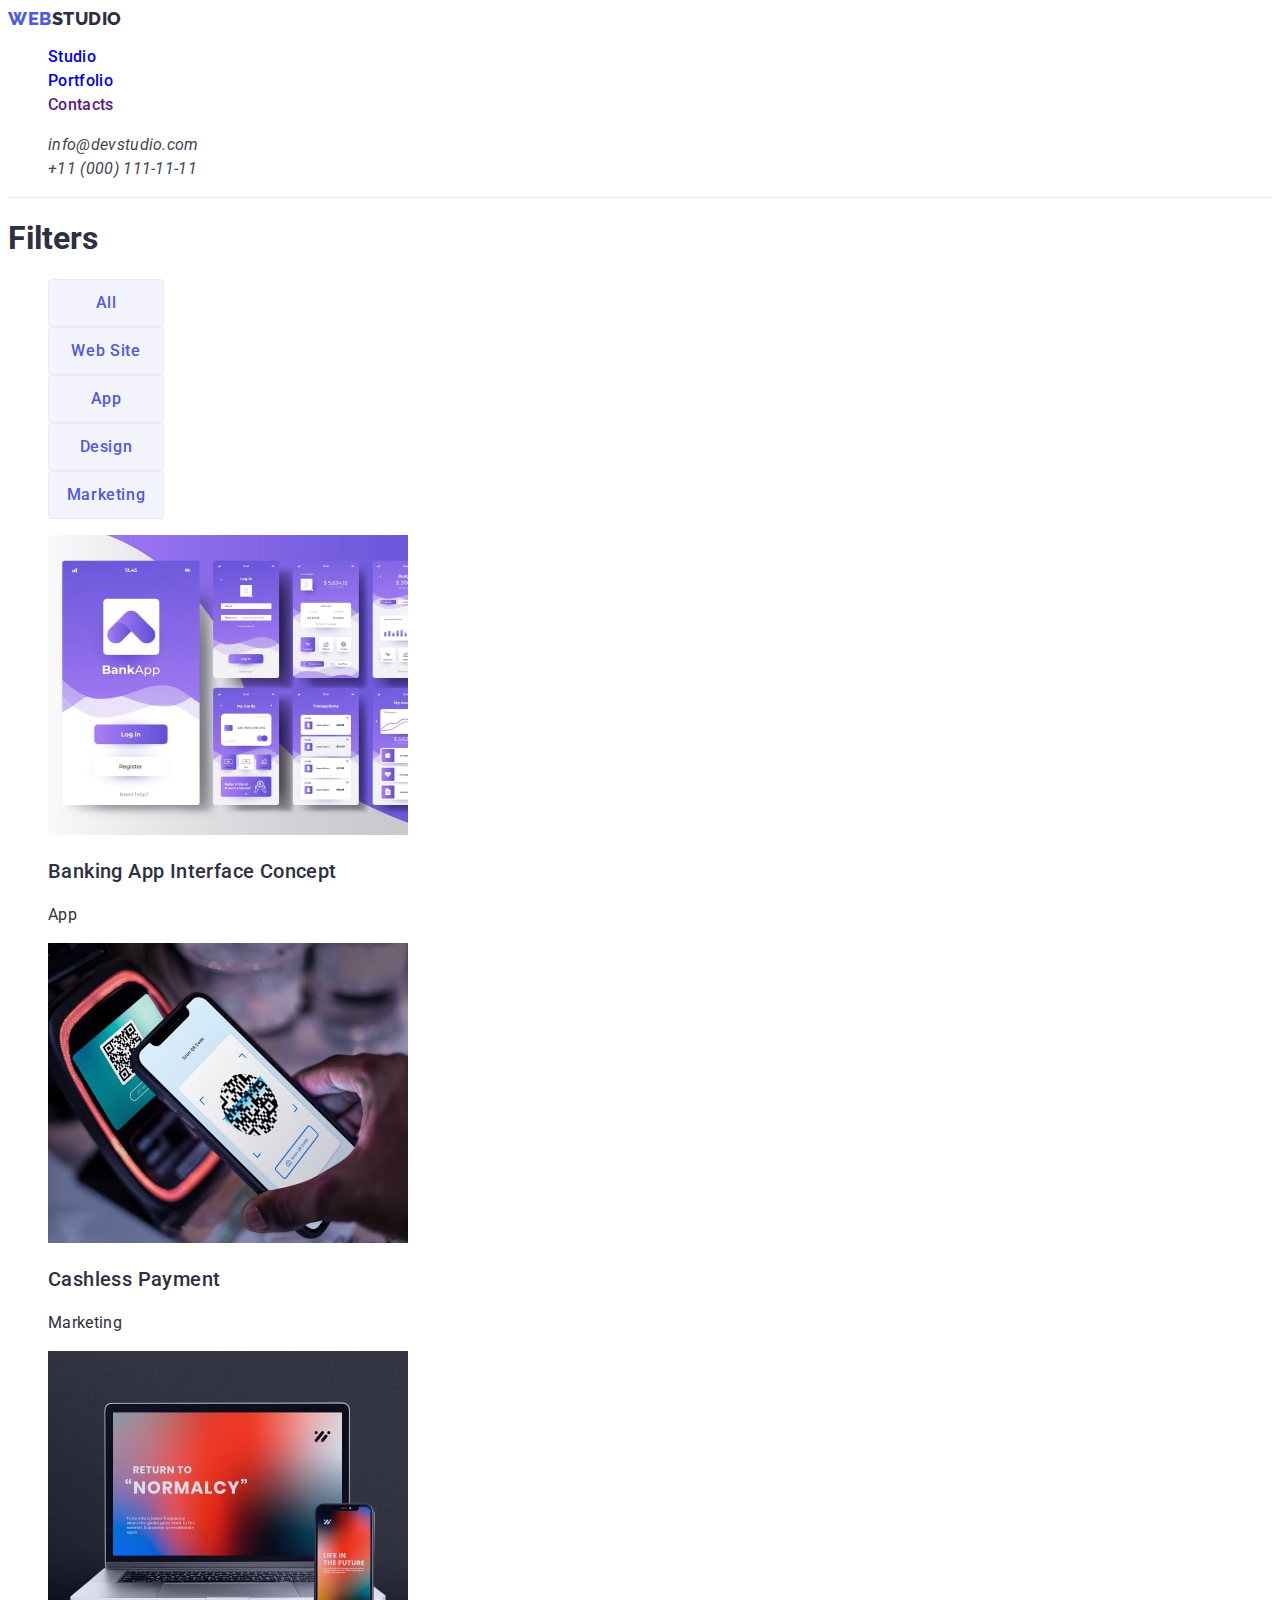
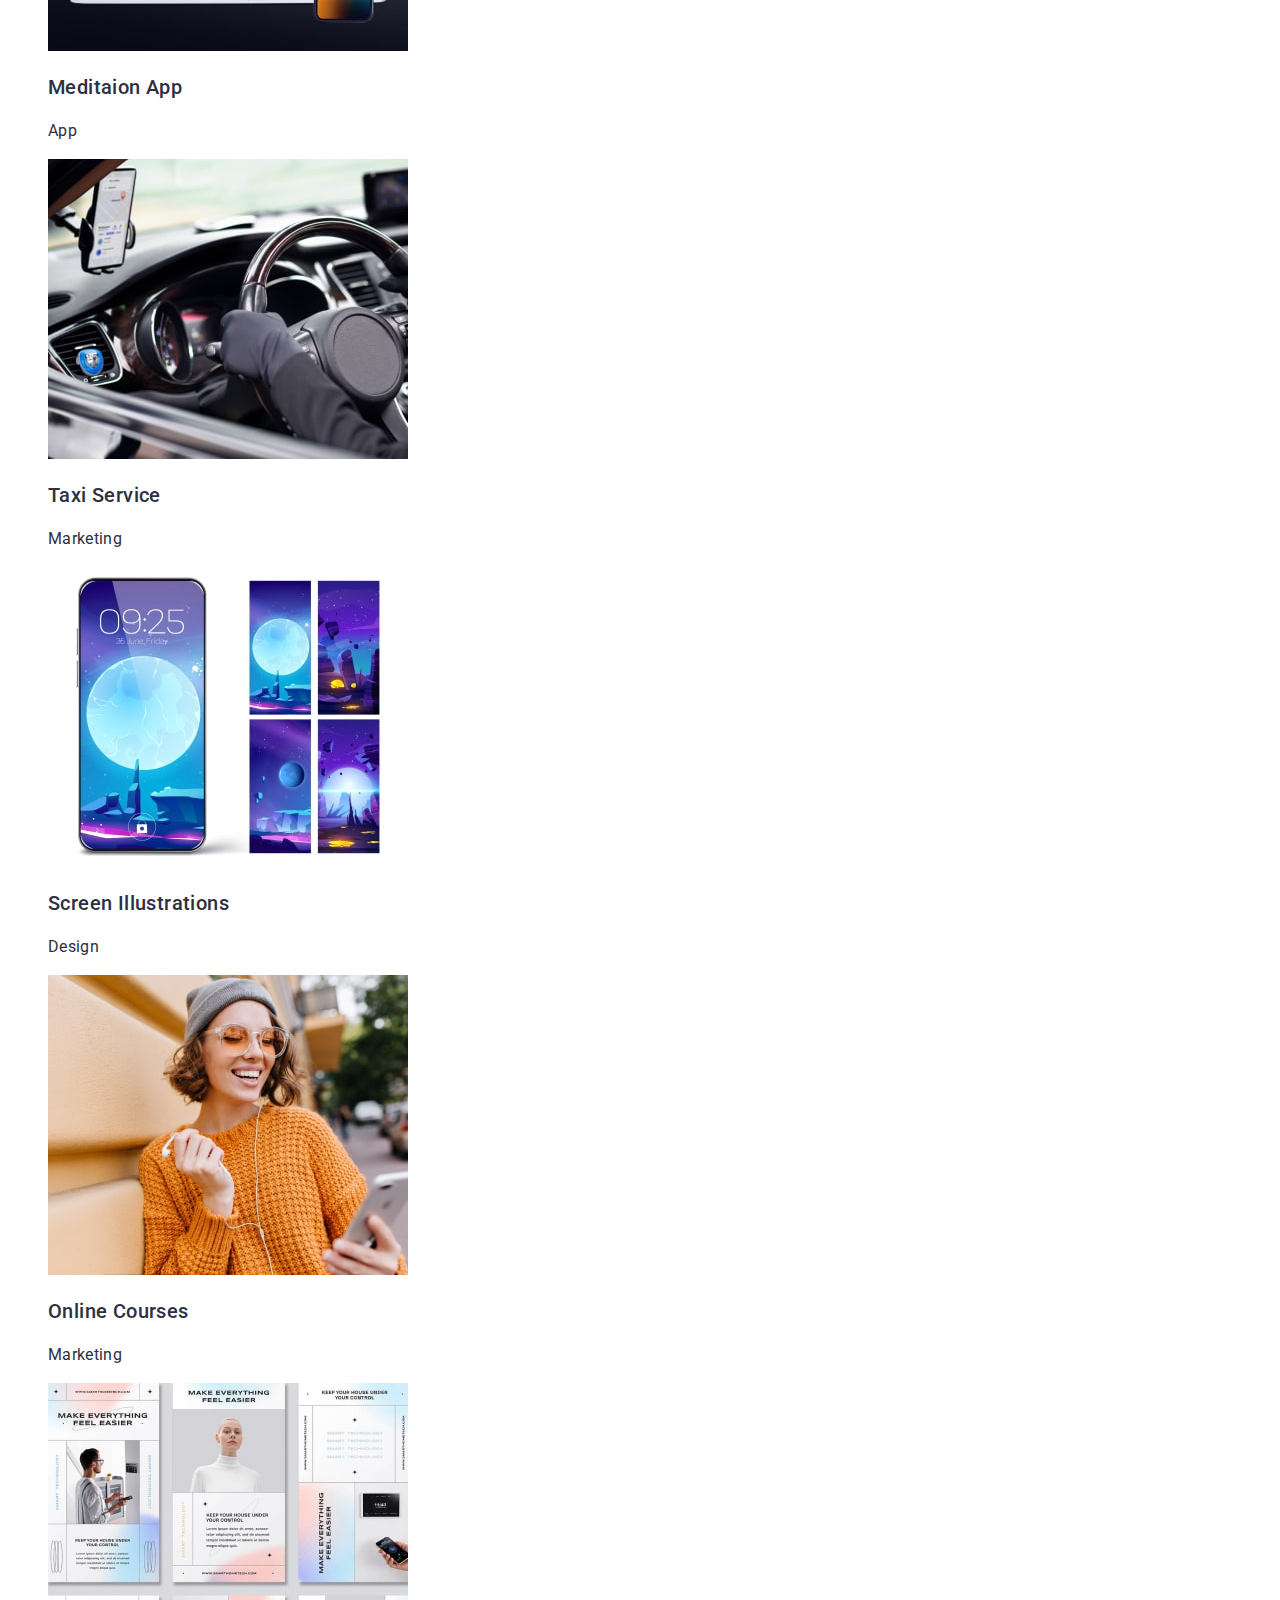
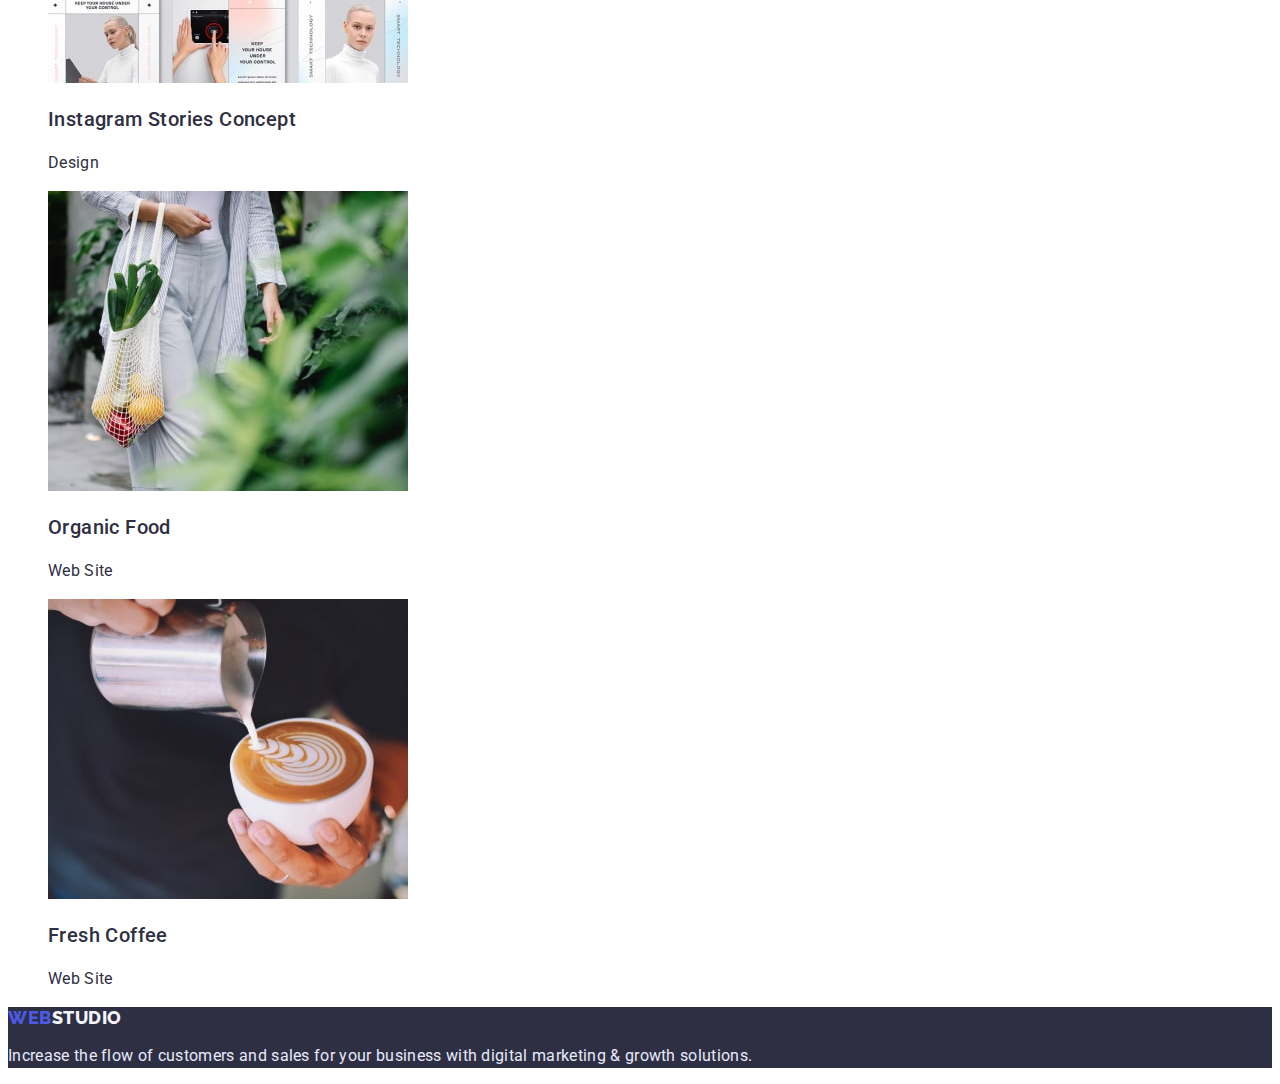
==== portfolio.html @ 968f9306 "made31.01.2023" ====
<!DOCTYPE html>
<html lang="en">
  <head>
    <meta charset="UTF-8" />
    <meta http-equiv="X-UA-Compatible" content="IE=edge" />
    <meta name="viewport" content="width=, initial-scale=1.0" />
    <title>WebStudio</title>
    <link rel="preconnect" href="https://fonts.googleapis.com" />
    <link rel="preconnect" href="https://fonts.gstatic.com" crossorigin />
    <link
      href="https://fonts.googleapis.com/css2?family=Raleway:wght@800&family=Roboto:wght@400;500;700;900&display=swap"
      rel="stylesheet"
    />
    <link rel="stylesheet" href="./styles/style.css" />
  </head>
  <body>
    <header class="header">
      <nav class="header-navigation">
        <a href="./index.html" class="header-logo link"
          >Web <span class="header-logo-studio link">Studio</span></a
        >
        <ul class="header-list list">
          <li class="header-item">
            <a href="./index.html" class="header-link link">Studio</a>
          </li>
          <li class="header-item">
            <a href="./portfolio.html" class="header-link link">Portfolio</a>
          </li>
          <li class="header-item">
            <a href="" class="header-link link">Contacts</a>
          </li>
        </ul>
      </nav>
      <address class="header-address">
        <ul class="header-address-list list">
          <li class="header-address-item">
            <a class="header-mail link" href="mailto:info@devstudio.com"
              >info@devstudio.com</a
            >
          </li>
          <li class="header-address-item">
            <a class="header-tell link" href="tel:+110001111111"
              >+11 (000) 111-11-11</a
            >
          </li>
        </ul>
      </address>
    </header>
    <main class="main">
      <section class="filtres">
        <h1 class=".visually-hidden">Filters</h1>
        <ul class="filtres-list list">
          <li class="filtres-item">
            <button class="filtres-btn-portfolio" type="button">All</button>
          </li>
          <li class="filtres-item">
            <button class="filtres-btn-portfolio" type="button">
              Web Site
            </button>
          </li>
          <li class="filtres-item">
            <button class="filtres-btn-portfolio" type="button">App</button>
          </li>

          <li class="filtres-item">
            <button class="filtres-btn-portfolio" type="button">Design</button>
          </li>
          <li class="filtres-item">
            <button class="filtres-btn-portfolio" type="button">
              Marketing
            </button>
          </li>
        </ul>
      </section>
      <section class="row1">
        <h2 class="visually-hidden">Row 1</h2>
        <ul class="row-list list">
          <li class="row-item">
            <img
              src="./images/img(4)-min.jpg"
              alt="Banking App Interface Concept"
              width="360"
              height="300"
            />
            <h3 class="row-sabtitle">Banking App Interface Concept</h3>
            <p class="row-text">App</p>
          </li>

          <li class="row-item">
            <img
              src="./images/img(5)-min.jpg"
              alt="Cashless Payment"
              width="360"
              height="300"
            />
            <h3 class="row-sabtitle">Cashless Payment</h3>
            <p class="row-text">Marketing</p>
          </li>

          <li class="row-item">
            <img
              src="./images/img(6)-min.jpg"
              alt="Meditaion App"
              width="360"
              height="300"
            />
            <h3 class="row-sabtitle">Meditaion App</h3>
            <p class="row-text">App</p>
          </li>
        </ul>
      </section>
      <section class="row2">
        <h2 class="visually-hidden">Row 2</h2>
        <ul class="row-list list">
          <li class="row-item">
            <img
              src="./images/img(7)-min.jpg"
              alt="Taxi Service"
              width="360"
              height="300"
            />
            <h3 class="row-sabtitle">Taxi Service</h3>
            <p class="row-text">Marketing</p>
          </li>

          <li class="row-item">
            <img
              src="./images/img(8)-min.jpg"
              alt="Screen Illustrations"
              width="360"
              height="300"
            />
            <h3 class="row-sabtitle">Screen Illustrations</h3>
            <p class="row-text">Design</p>
          </li>

          <li class="row-item">
            <img
              src="./images/img(9)-min.jpg"
              alt="Online Courses"
              width="360"
              height="300"
            />
            <h3 class="row-sabtitle">Online Courses</h3>
            <p class="row-text">Marketing</p>
          </li>
        </ul>
      </section>
      <section class="row3">
        <h2 class="visually-hidden">Row 3</h2>
        <ul class="row-list list">
          <li class="row-item">
            <img
              src="./images/img(10)-min.jpg"
              alt="Instagram Stories Concept"
              width="360"
              height="300"
            />
            <h3 class="row-sabtitle">Instagram Stories Concept</h3>
            <p class="row-text">Design</p>
          </li>

          <li class="row-item">
            <img
              src="./images/img(11)-min.jpg"
              alt="Organic Food"
              width="360"
              height="300"
            />
            <h3 class="row-sabtitle">Organic Food</h3>
            <p class="row-text">Web Site</p>
          </li>

          <li class="row-item">
            <img
              src="./images/img(12)-min.jpg"
              alt="Fresh Coffee"
              width="360"
              height="300"
            />
            <h3 class="row-sabtitle">Fresh Coffee</h3>
            <p class="row-text">Web Site</p>
          </li>
        </ul>
      </section>
    </main>

    <footer class="footer">
      <a href="./index.html" class="footetr-logo link"
        >Web<span class="header-logo-studio-2 link">Studio</span></a
      >
      <p class="footer-text">
        Increase the flow of customers and sales for your business with digital
        marketing & growth solutions.
      </p>
    </footer>
  </body>
</html>
---- styles/style.css ----
/*Основний колір  color: #2E2F42; */
/* Колір тексту p color: #434455; */
/* Акцент, заголовок  color: #FFFFFF; */

:root {
  --main-text-color: #434455;
  --main-title-color: #ffffff;
  --main-sabtitle-color: #2e2f42;
}

body {
  background-color: #ffffff;
  font-family: "Roboto", sans-serif;
  color: #2e2f42;
}
.link {
  text-decoration: none;
}
.list {
  list-style: none;
}

/* -------------------------Header----------------------------------------- */

.header {
  background: #ffffff;
  border-bottom: 1px solid #e7e9fc;
}
.header-navigation {
}
.header-logo {
  font-family: "Raleway";

  font-weight: 800;
  font-size: 18px;
  line-height: calc(21 / 18);
  display: flex;
  align-items: center;
  letter-spacing: 0.03em;
  text-transform: uppercase;
  color: #4d5ae5;
}
.header-logo-studio {
  color: #2e2f42;
}
.header-list {
}
.header-item {
  font-weight: 500;
  font-size: 16px;
  line-height: calc(24 / 16);
  letter-spacing: 0.02em;
  color: #2e2f42;
}
.header-link {
}
.header-link:is(:hover, :focus) {
  color: #4d5ae5;
}
.header-address {
}
.header-address-list {
}
.header-address-item {
}
.header-mail {
  font-size: 16px;
  line-height: calc(24 / 16);
  letter-spacing: 0.02em;
  color: #434455;
}
.header-mail:is(:hover, :focus) {
  color: #4d5ae5;
}
.header-tell {
  font-size: 16px;
  line-height: calc(24 / 16);
  letter-spacing: 0.02em;
  color: #434455;
}
.header-tell:is(:hover, :focus) {
  color: #4d5ae5;
}
/* -------------------------Header----------------------------------------- */
/* -------------------------Section 1 ----------------------------------------- */
.main {
}
.hero {
  background: #2e2f42;
}
.hero-title {
  font-weight: 700;
  font-size: 56px;
  line-height: calc(60 / 56);
  text-align: center;
  letter-spacing: 0.02em;

  color: var(--main-title-color) #ffffff;
}
.hero-btn {
  font-family: inherit;
  font-weight: 500;
  font-size: 16px;
  line-height: calc(24 / 16);
  display: flex;
  align-items: center;
  letter-spacing: 0.04em;
  cursor: pointer;
  color: #ffffff;
  background: #4d5ae5;
  box-shadow: 0px 4px 4px rgba(0, 0, 0, 0.15);
}
.hero-btn:is(:hover, :focus) {
  background: #404bbf;
}
/* -------------------------Section 1 ----------------------------------------- */
/* -------------------------Section 2 ----------------------------------------- */
.fichers {
}

.visually-hidden {
  position: absolute;
  width: 1px;
  height: 1px;
  margin: -1px;
  border: 0;
  padding: 0;
  white-space: nowrap;
  clip-path: inset(100%);
  clip: rect(0 0 0 0);
  overflow: hidden;
}

.fichers-list {
}
.fichers-item {
}
.fichers-sabtitle {
  font-weight: 500;
  font-size: 20px;
  line-height: calc(24 / 20);
  letter-spacing: 0.02em;
  color: var(--main-sabtitle-color) #2e2f42;
}
.fichers-text {
  font-size: 16px;
  line-height: calc(24 / 16);
  letter-spacing: 0.02em;
  color: var(--main-text-color) #434455;
}
/* -------------------------Section 2 ----------------------------------------- */
/* -------------------------Section 3 ----------------------------------------- */
.doing {
}
.doing-title {
  font-weight: 700;
  font-size: 36px;
  line-height: calc(40 / 36);
  letter-spacing: 0.02em;
  text-transform: capitalize;
  color: var(--main-sabtitle-color) #2e2f42;
}
.doing-title-list {
}
.doing-title-item {
}
/* -------------------------Section 3 ----------------------------------------- */
/* -------------------------Section 4 ----------------------------------------- */
.team {
  background: #f4f4fd;
}
.team-title {
  font-weight: 700;
  font-size: 36px;
  line-height: calc(40 / 36);
  letter-spacing: 0.02em;
  text-transform: capitalize;
  color: var(--main-sabtitle-color) #2e2f42;
}
.team-title-list {
}

.team-title-item {
  background: #ffffff;
  box-shadow: 0px 1px 6px rgba(46, 47, 66, 0.08),
    0px 1px 1px rgba(46, 47, 66, 0.16), 0px 2px 1px rgba(46, 47, 66, 0.08);
}

.team-sabtitle {
  font-weight: 500;
  font-size: 20px;
  line-height: calc(24 / 20);
  letter-spacing: 0.02em;

  color: var(--main-sabtitle-color) #2e2f42;
}
.team-text {
  font-size: 16px;
  line-height: calc(24 / 16);
  letter-spacing: 0.02em;

  color: var(--main-text-color) #434455;
}
/* -------------------------Section 4 ----------------------------------------- */
/* -------------------------Footer----------------------------------------- */
.footer {
  background: #2e2f42;
}
.footetr-logo {
  font-family: "Raleway";
  font-style: normal;
  font-weight: 800;
  font-size: 18px;
  line-height: calc(21 / 18);
  display: flex;
  align-items: center;
  letter-spacing: 0.03em;
  text-transform: uppercase;
  color: #4d5ae5;
}
.header-logo-studio-2 {
  color: #f4f4fd;
}
.footer-text {
  font-size: 16px;
  line-height: calc(24 / 16);
  letter-spacing: 0.02em;
  color: #e7e9fc;
}
/* -------------------------Footer----------------------------------------- */
/* -------------------------Portfolio Section 1----------------------------------------- */
.filtres-btn-portfolio {
  font-family: inherit;

  font-weight: 500;
  font-size: 16px;
  line-height: (24/16);
  align-items: center;
  text-align: center;
  letter-spacing: 0.04em;
  color: #4d5ae5;
  width: 116px;
  height: 48px;
  background: #f4f4fd;
  border: 1px solid #e7e9fc;
  border-radius: 4px;
  cursor: pointer;
}
.filtres-btn-portfolio:is(:hover, :focus) {
  font-family: inherit;
  font-weight: 500;
  font-size: 16px;
  line-height: calc(24 / 16);
  letter-spacing: 0.04em;

  color: #ffffff;
  background: #404bbf;
}

.filtres {
}
.filtres-list {
}
.filtres-item {
}

/* -------------------------Portfolio Section 1----------------------------------------- */

/* -------------------------Portfolio Section ROW----------------------------------------- */

.row1 {
}

.row-list {
}

.row-item {
}
.row-sabtitle {
  font-weight: 500;
  font-size: 20px;
  line-height: calc(24 / 20);

  letter-spacing: 0.02em;

  color: var(--main-sabtitle-color) #2e2f42;
}
.row-text {
  font-size: 16px;
  line-height: calc(24 / 16);

  letter-spacing: 0.02em;

  color: var(--main-text-color) #434455;
}
.row2 {
}

.row3 {
}

/* -------------------------Portfolio Section ROW----------------------------------------- */
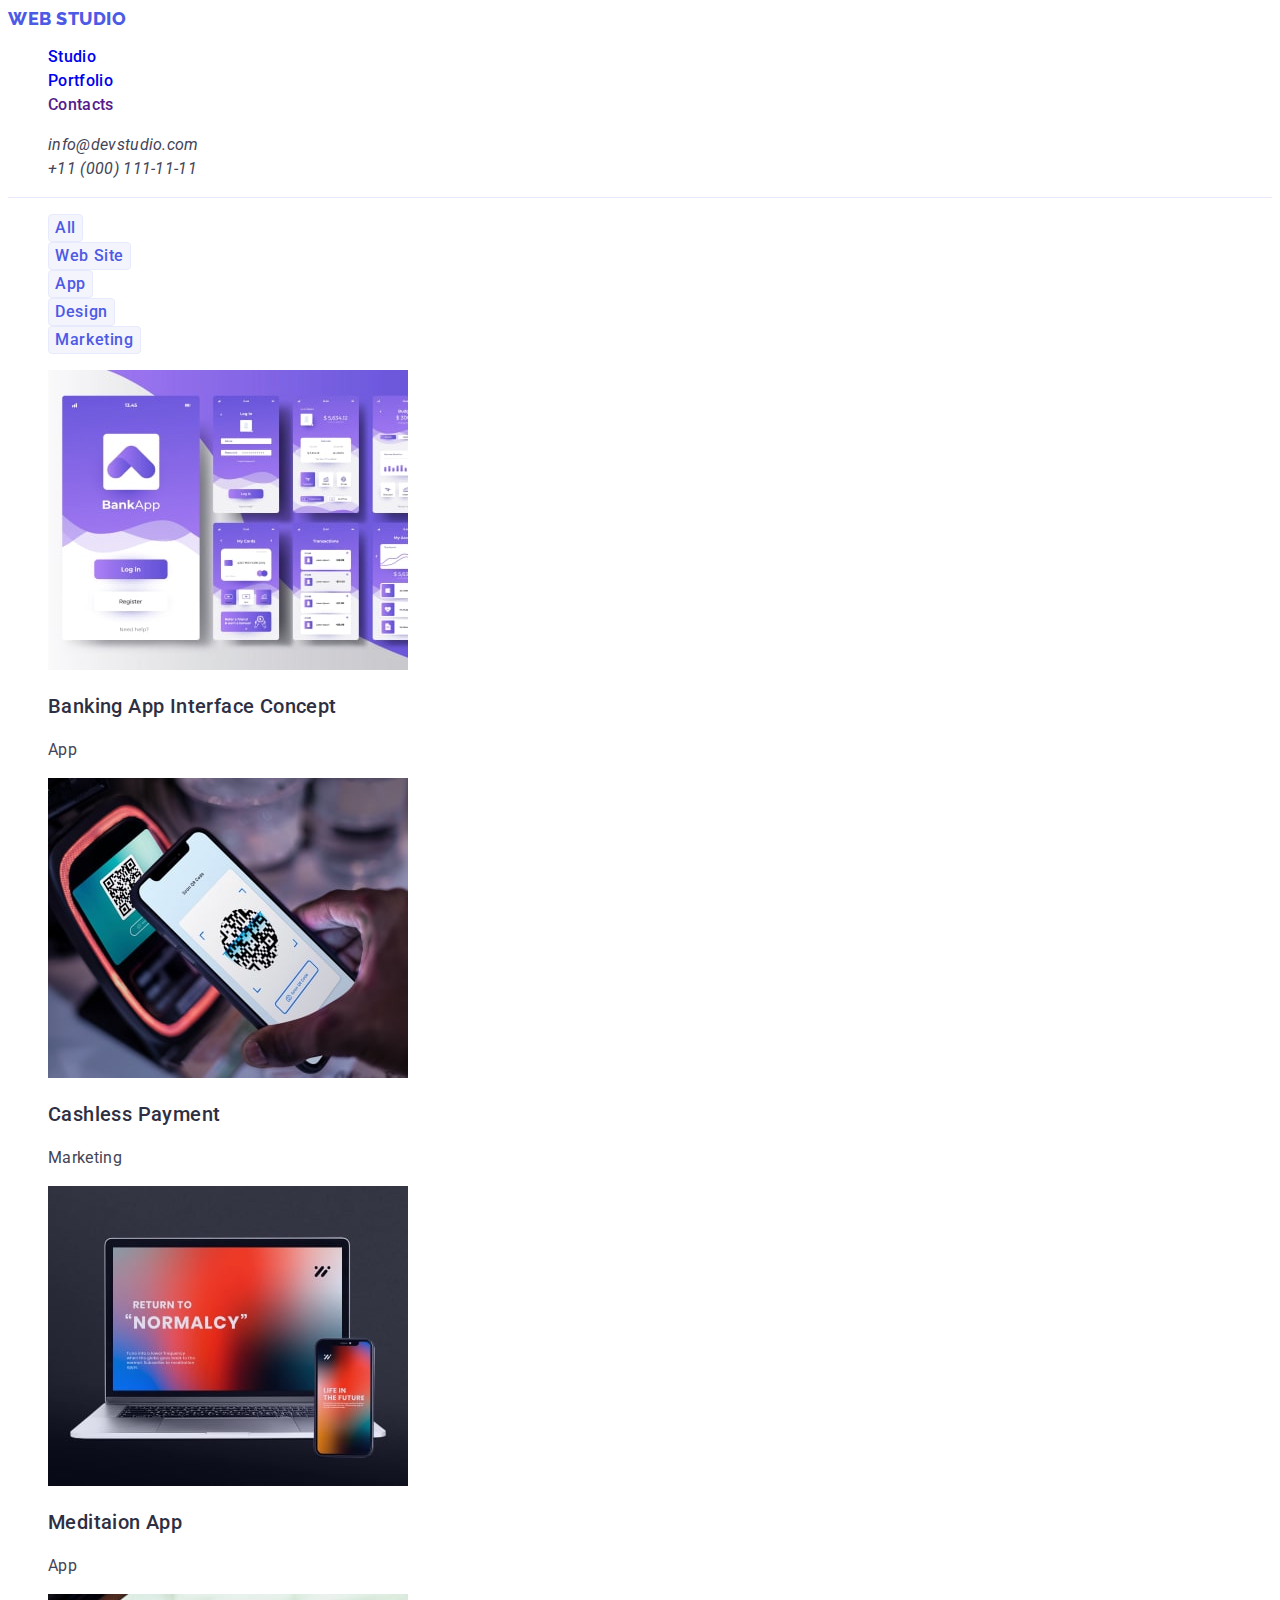
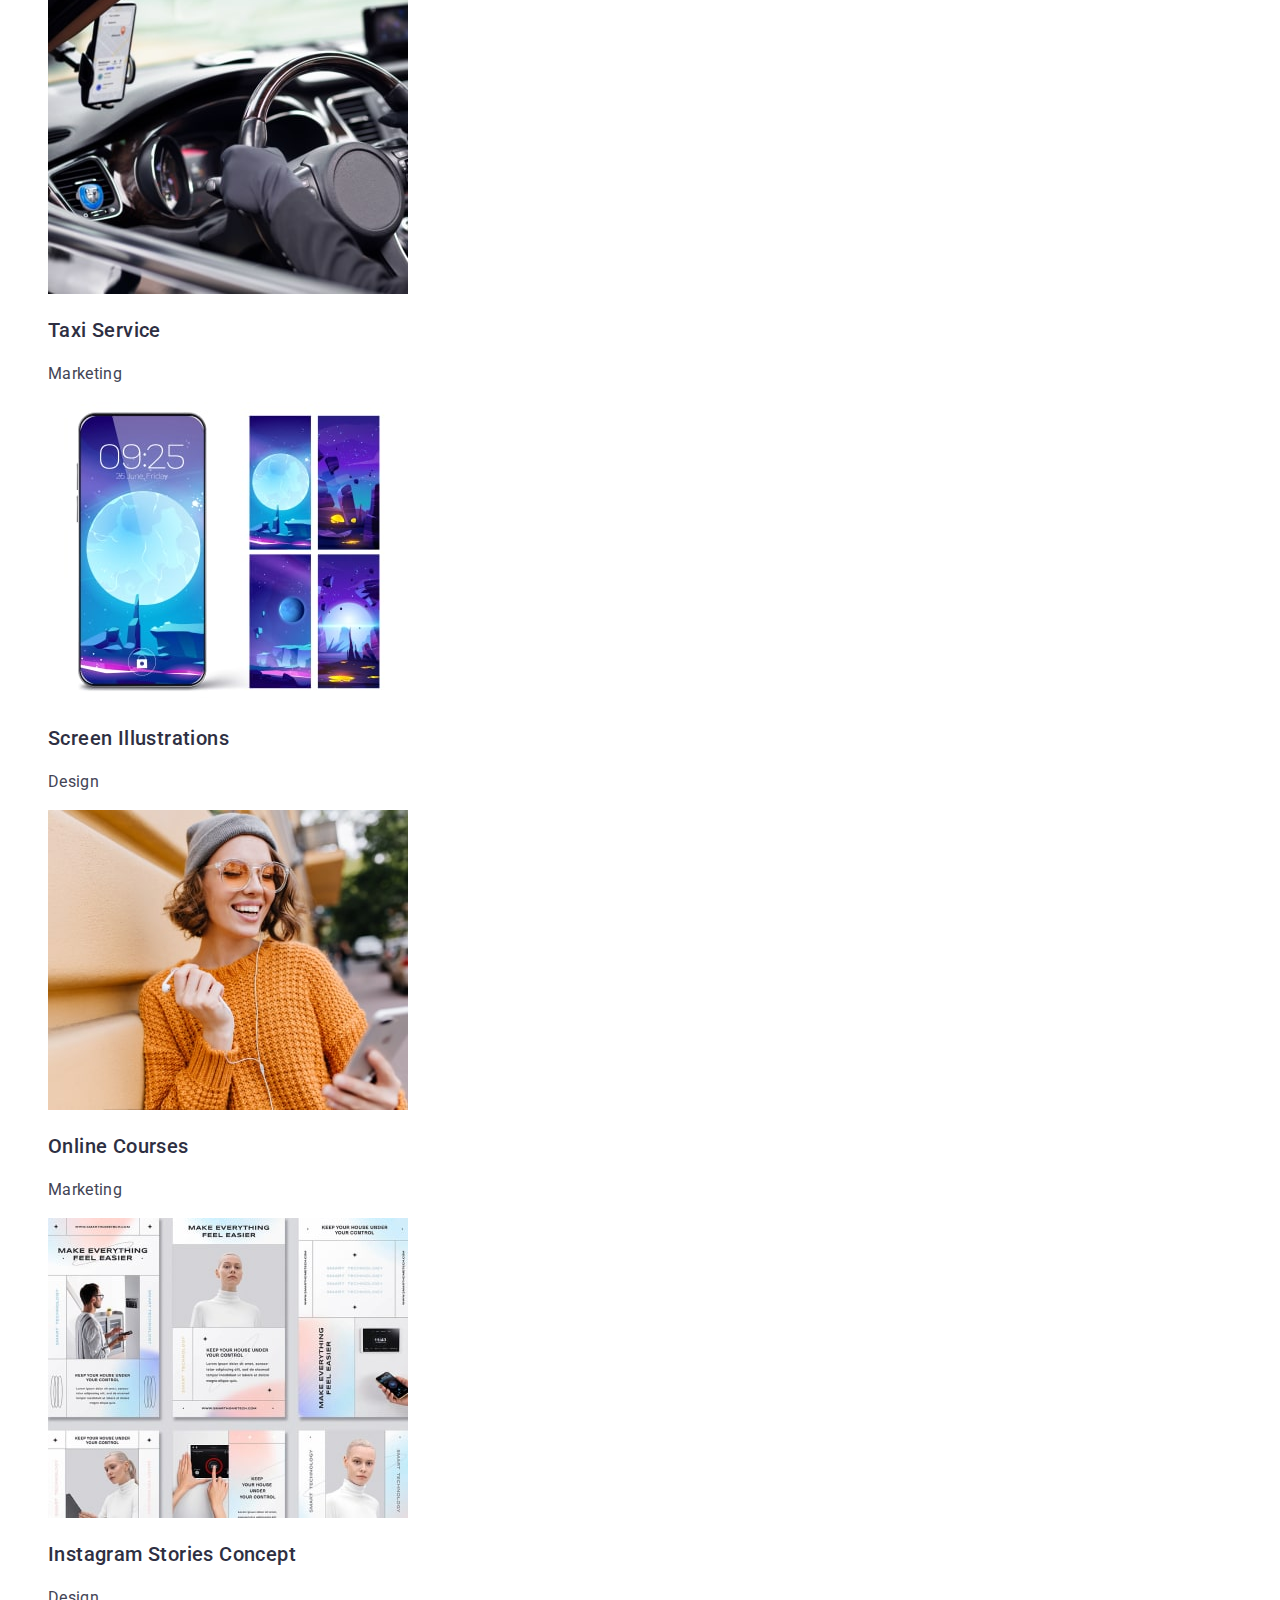
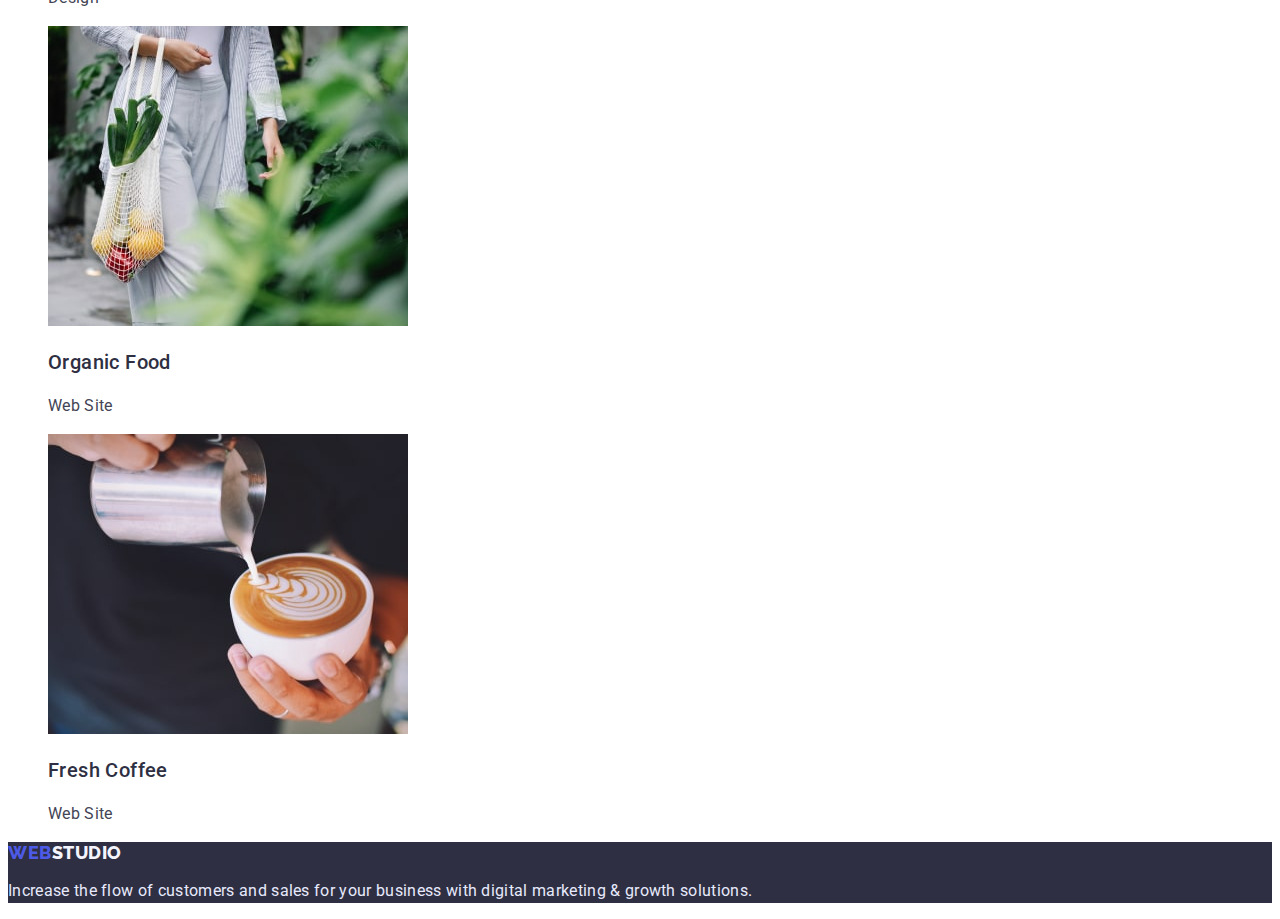
==== commit 3ff10083: "changed-02.02.2023" ====
--- a/portfolio.html
+++ b/portfolio.html
@@ -48,7 +48,7 @@
     </header>
     <main class="main">
       <section class="filtres">
-        <h1 class=".visually-hidden">Filters</h1>
+        <h1 class="visually-hidden">Filters</h1>
         <ul class="filtres-list list">
           <li class="filtres-item">
             <button class="filtres-btn-portfolio" type="button">All</button>
@@ -71,122 +71,131 @@
             </button>
           </li>
         </ul>
-      </section>
-      <section class="row1">
-        <h2 class="visually-hidden">Row 1</h2>
-        <ul class="row-list list">
-          <li class="row-item">
-            <img
-              src="./images/img(4)-min.jpg"
-              alt="Banking App Interface Concept"
-              width="360"
-              height="300"
-            />
-            <h3 class="row-sabtitle">Banking App Interface Concept</h3>
-            <p class="row-text">App</p>
-          </li>
-
-          <li class="row-item">
-            <img
-              src="./images/img(5)-min.jpg"
-              alt="Cashless Payment"
-              width="360"
-              height="300"
-            />
-            <h3 class="row-sabtitle">Cashless Payment</h3>
-            <p class="row-text">Marketing</p>
-          </li>
-
-          <li class="row-item">
-            <img
-              src="./images/img(6)-min.jpg"
-              alt="Meditaion App"
-              width="360"
-              height="300"
-            />
-            <h3 class="row-sabtitle">Meditaion App</h3>
-            <p class="row-text">App</p>
-          </li>
-        </ul>
-      </section>
-      <section class="row2">
-        <h2 class="visually-hidden">Row 2</h2>
-        <ul class="row-list list">
-          <li class="row-item">
-            <img
-              src="./images/img(7)-min.jpg"
-              alt="Taxi Service"
-              width="360"
-              height="300"
-            />
-            <h3 class="row-sabtitle">Taxi Service</h3>
-            <p class="row-text">Marketing</p>
-          </li>
-
-          <li class="row-item">
-            <img
-              src="./images/img(8)-min.jpg"
-              alt="Screen Illustrations"
-              width="360"
-              height="300"
-            />
-            <h3 class="row-sabtitle">Screen Illustrations</h3>
-            <p class="row-text">Design</p>
-          </li>
-
-          <li class="row-item">
-            <img
-              src="./images/img(9)-min.jpg"
-              alt="Online Courses"
-              width="360"
-              height="300"
-            />
-            <h3 class="row-sabtitle">Online Courses</h3>
-            <p class="row-text">Marketing</p>
-          </li>
-        </ul>
-      </section>
-      <section class="row3">
-        <h2 class="visually-hidden">Row 3</h2>
-        <ul class="row-list list">
-          <li class="row-item">
-            <img
-              src="./images/img(10)-min.jpg"
-              alt="Instagram Stories Concept"
-              width="360"
-              height="300"
-            />
-            <h3 class="row-sabtitle">Instagram Stories Concept</h3>
-            <p class="row-text">Design</p>
-          </li>
-
-          <li class="row-item">
-            <img
-              src="./images/img(11)-min.jpg"
-              alt="Organic Food"
-              width="360"
-              height="300"
-            />
-            <h3 class="row-sabtitle">Organic Food</h3>
-            <p class="row-text">Web Site</p>
-          </li>
-
-          <li class="row-item">
-            <img
-              src="./images/img(12)-min.jpg"
-              alt="Fresh Coffee"
-              width="360"
-              height="300"
-            />
-            <h3 class="row-sabtitle">Fresh Coffee</h3>
-            <p class="row-text">Web Site</p>
+        <ul class="filter-list-cards list">
+          <li class="filter-cards-item">
+            <a href="" class="link">
+              <img
+                src="./images/img(4)-min.jpg"
+                alt="Banking App Interface Concept"
+                width="360"
+                height="300"
+              />
+              <h3 class="filter-cards-sabtitle">
+                Banking App Interface Concept
+              </h3>
+              <p class="filter-cards-text">App</p></a
+            >
+          </li>
+
+          <li class="filter-cards-item">
+            <a href="" class="link"
+              ><img
+                src="./images/img(5)-min.jpg"
+                alt="Cashless Payment"
+                width="360"
+                height="300"
+              />
+              <h3 class="filter-cards-sabtitle">Cashless Payment</h3>
+              <p class="filter-cards-text">Marketing</p></a
+            >
+          </li>
+
+          <li class="filter-cards-item">
+            <a href="" class="link"
+              ><img
+                src="./images/img(6)-min.jpg"
+                alt="Meditaion App"
+                width="360"
+                height="300"
+              />
+              <h3 class="filter-cards-sabtitle">Meditaion App</h3>
+              <p class="filter-cards-text">App</p></a
+            >
+          </li>
+
+          <li class="filter-cards-item">
+            <a href="" class="link"
+              ><img
+                src="./images/img(7)-min.jpg"
+                alt="Taxi Service"
+                width="360"
+                height="300"
+              />
+              <h3 class="filter-cards-sabtitle">Taxi Service</h3>
+              <p class="filter-cards-text">Marketing</p></a
+            >
+          </li>
+
+          <li class="filter-cards-item">
+            <a href="" class="link">
+              <img
+                src="./images/img(8)-min.jpg"
+                alt="Screen Illustrations"
+                width="360"
+                height="300"
+              />
+              <h3 class="filter-cards-sabtitle">Screen Illustrations</h3>
+              <p class="filter-cards-text">Design</p></a
+            >
+          </li>
+
+          <li class="filter-cards-item">
+            <a href="" class="link"
+              ><img
+                src="./images/img(9)-min.jpg"
+                alt="Online Courses"
+                width="360"
+                height="300"
+              />
+              <h3 class="filter-cards-sabtitle">Online Courses</h3>
+              <p class="filter-cards-text">Marketing</p></a
+            >
+          </li>
+
+          <li class="filter-cards-item">
+            <a href="" class="link"
+              ><img
+                src="./images/img(10)-min.jpg"
+                alt="Instagram Stories Concept"
+                width="360"
+                height="300"
+              />
+              <h3 class="filter-cards-sabtitle">Instagram Stories Concept</h3>
+              <p class="filter-cards-text">Design</p></a
+            >
+          </li>
+
+          <li class="filter-cards-item">
+            <a href="" class="link"
+              ><img
+                src="./images/img(11)-min.jpg"
+                alt="Organic Food"
+                width="360"
+                height="300"
+              />
+              <h3 class="filter-cards-sabtitle">Organic Food</h3>
+              <p class="filter-cards-text">Web Site</p></a
+            >
+          </li>
+
+          <li class="filter-cards-item">
+            <a href="" class="link">
+              <img
+                src="./images/img(12)-min.jpg"
+                alt="Fresh Coffee"
+                width="360"
+                height="300"
+              />
+              <h3 class="filter-cards-sabtitle">Fresh Coffee</h3>
+              <p class="filter-cards-text">Web Site</p></a
+            >
           </li>
         </ul>
       </section>
     </main>
 
     <footer class="footer">
-      <a href="./index.html" class="footetr-logo link"
+      <a href="./index.html" class="footer-logo link"
         >Web<span class="header-logo-studio-2 link">Studio</span></a
       >
       <p class="footer-text">
--- a/styles/style.css
+++ b/styles/style.css
@@ -6,12 +6,40 @@
   --main-text-color: #434455;
   --main-title-color: #ffffff;
   --main-sabtitle-color: #2e2f42;
+  --main-akcent-color: #4d5ae5;
+
+  --main-body-background-color: #ffffff;
+  --main-header-border-bottom: #e7e9fc;
+  --main-header-logo-color: #4d5ae5;
+  --main-header-logo-studio-color: #2e2f42;
+  --main-header-item-color: #434455;
+  --main-header-link-hover-color: #4d5ae5;
+  --main-header-mail-color: #434455;
+  --main-header-mail-hover-color: #4d5ae5;
+  --main-header-tell-color: #434455;
+  --main-header-tell-hover-color: #4d5ae5;
+  --main-hero-background: #2e2f42;
+  --main-hero-btn-color: #ffffff;
+  --main-hero-btn-background: #4d5ae5;
+  --main-hero-btn-hover-background: #404bbf;
+  --main-team-background: #f4f4fd;
+  --main-team-title-item-background: #ffffff;
+  --main-footer-background: #2e2f42;
+  --main-footer-logo-color: #4d5ae5;
+  --main-header-logo-studio-2-color: #f4f4fd;
+  --main-footer-text-color: #e7e9fc;
+  --main-filtres-btn-portfolio-color: #4d5ae5;
+
+  --main-filtres-btn-portfolio-background: #f4f4fd;
+  --main-filtres-btn-portfolio-border: #e7e9fc;
+  --main-filtres-btn-portfolio-hover-color: #ffffff;
+  --main-filtres-btn-portfolio-hover-background: #404bbf;
 }
 
 body {
-  background-color: #ffffff;
+  background-color: var(--main-body-background-color, #ffffff);
   font-family: "Roboto", sans-serif;
-  color: #2e2f42;
+  color: var(--main-sabtitle-color, #2e2f42);
 }
 .link {
   text-decoration: none;
@@ -23,25 +51,23 @@
 /* -------------------------Header----------------------------------------- */
 
 .header {
-  background: #ffffff;
-  border-bottom: 1px solid #e7e9fc;
+  border-bottom: 1px solid var(--main-header-border-bottom, #e7e9fc);
 }
 .header-navigation {
 }
 .header-logo {
-  font-family: "Raleway";
+  font-family: "Raleway", sans-serif;
 
   font-weight: 800;
   font-size: 18px;
   line-height: calc(21 / 18);
-  display: flex;
-  align-items: center;
+
   letter-spacing: 0.03em;
   text-transform: uppercase;
-  color: #4d5ae5;
+  color: var(--main-header-logo-color, #4d5ae5);
 }
 .header-logo-studio {
-  color: #2e2f42;
+  color: var(--main-header-logo-studio-color#2e2f42);
 }
 .header-list {
 }
@@ -50,12 +76,12 @@
   font-size: 16px;
   line-height: calc(24 / 16);
   letter-spacing: 0.02em;
-  color: #2e2f42;
+  color: var(--main-header-item-color, #434455);
 }
 .header-link {
 }
 .header-link:is(:hover, :focus) {
-  color: #4d5ae5;
+  color: var(--main-header-link-hover-color, #4d5ae5);
 }
 .header-address {
 }
@@ -67,26 +93,26 @@
   font-size: 16px;
   line-height: calc(24 / 16);
   letter-spacing: 0.02em;
-  color: #434455;
+  color: var(--main-header-mail-color, #434455);
 }
 .header-mail:is(:hover, :focus) {
-  color: #4d5ae5;
+  color: var(--main-header-mail-hover-color, #4d5ae5);
 }
 .header-tell {
   font-size: 16px;
   line-height: calc(24 / 16);
   letter-spacing: 0.02em;
-  color: #434455;
+  color: var(--main-header-tell-color, #434455);
 }
 .header-tell:is(:hover, :focus) {
-  color: #4d5ae5;
+  color: var(--main-header-tell-hover-color, #4d5ae5);
 }
 /* -------------------------Header----------------------------------------- */
 /* -------------------------Section 1 ----------------------------------------- */
 .main {
 }
 .hero {
-  background: #2e2f42;
+  background: var(--main-hero-background, #2e2f42);
 }
 .hero-title {
   font-weight: 700;
@@ -95,23 +121,22 @@
   text-align: center;
   letter-spacing: 0.02em;
 
-  color: var(--main-title-color) #ffffff;
+  color: var(--main-title-color, #ffffff);
 }
 .hero-btn {
   font-family: inherit;
   font-weight: 500;
   font-size: 16px;
   line-height: calc(24 / 16);
-  display: flex;
-  align-items: center;
+
   letter-spacing: 0.04em;
   cursor: pointer;
-  color: #ffffff;
-  background: #4d5ae5;
+  color: var(--main-hero-btn-color, #ffffff);
+  background: var(--main-hero-btn-background, #4d5ae5);
   box-shadow: 0px 4px 4px rgba(0, 0, 0, 0.15);
 }
 .hero-btn:is(:hover, :focus) {
-  background: #404bbf;
+  background: var(--main-hero-btn-hover-background, #404bbf);
 }
 /* -------------------------Section 1 ----------------------------------------- */
 /* -------------------------Section 2 ----------------------------------------- */
@@ -140,13 +165,13 @@
   font-size: 20px;
   line-height: calc(24 / 20);
   letter-spacing: 0.02em;
-  color: var(--main-sabtitle-color) #2e2f42;
+  color: var(--main-sabtitle-color, #2e2f42);
 }
 .fichers-text {
   font-size: 16px;
   line-height: calc(24 / 16);
   letter-spacing: 0.02em;
-  color: var(--main-text-color) #434455;
+  color: var(--main-text-color, #434455);
 }
 /* -------------------------Section 2 ----------------------------------------- */
 /* -------------------------Section 3 ----------------------------------------- */
@@ -158,7 +183,7 @@
   line-height: calc(40 / 36);
   letter-spacing: 0.02em;
   text-transform: capitalize;
-  color: var(--main-sabtitle-color) #2e2f42;
+  color: var(--main-sabtitle-color, #2e2f42);
 }
 .doing-title-list {
 }
@@ -167,7 +192,7 @@
 /* -------------------------Section 3 ----------------------------------------- */
 /* -------------------------Section 4 ----------------------------------------- */
 .team {
-  background: #f4f4fd;
+  background: var(--main-team-background, #f4f4fd);
 }
 .team-title {
   font-weight: 700;
@@ -175,13 +200,13 @@
   line-height: calc(40 / 36);
   letter-spacing: 0.02em;
   text-transform: capitalize;
-  color: var(--main-sabtitle-color) #2e2f42;
+  color: var(--main-sabtitle-color, #2e2f42);
 }
 .team-title-list {
 }
 
 .team-title-item {
-  background: #ffffff;
+  background: var(--main-team-title-item-background, #ffffff);
   box-shadow: 0px 1px 6px rgba(46, 47, 66, 0.08),
     0px 1px 1px rgba(46, 47, 66, 0.16), 0px 2px 1px rgba(46, 47, 66, 0.08);
 }
@@ -192,40 +217,39 @@
   line-height: calc(24 / 20);
   letter-spacing: 0.02em;
 
-  color: var(--main-sabtitle-color) #2e2f42;
+  color: var(--main-sabtitle-color, #2e2f42);
 }
 .team-text {
   font-size: 16px;
   line-height: calc(24 / 16);
   letter-spacing: 0.02em;
 
-  color: var(--main-text-color) #434455;
+  color: var(--main-text-color, #434455);
 }
 /* -------------------------Section 4 ----------------------------------------- */
 /* -------------------------Footer----------------------------------------- */
 .footer {
-  background: #2e2f42;
-}
-.footetr-logo {
-  font-family: "Raleway";
+  background: var(--main-footer-background, #2e2f42);
+}
+.footer-logo {
+  font-family: "Raleway", sans-serif;
   font-style: normal;
   font-weight: 800;
   font-size: 18px;
   line-height: calc(21 / 18);
-  display: flex;
-  align-items: center;
+
   letter-spacing: 0.03em;
   text-transform: uppercase;
-  color: #4d5ae5;
+  color: var(--main-footer-logo-color, #4d5ae5);
 }
 .header-logo-studio-2 {
-  color: #f4f4fd;
+  color: var(--main-header-logo-studio-2-color, #f4f4fd);
 }
 .footer-text {
   font-size: 16px;
   line-height: calc(24 / 16);
   letter-spacing: 0.02em;
-  color: #e7e9fc;
+  color: var(--main-footer-text-color, #e7e9fc);
 }
 /* -------------------------Footer----------------------------------------- */
 /* -------------------------Portfolio Section 1----------------------------------------- */
@@ -234,27 +258,19 @@
 
   font-weight: 500;
   font-size: 16px;
-  line-height: (24/16);
-  align-items: center;
-  text-align: center;
+  line-height: calc(24 / 16);
+
   letter-spacing: 0.04em;
-  color: #4d5ae5;
-  width: 116px;
-  height: 48px;
-  background: #f4f4fd;
-  border: 1px solid #e7e9fc;
+  color: var(--main-filtres-btn-portfolio-color, #4d5ae5);
+
+  background: var(--main-filtres-btn-portfolio-background, #f4f4fd);
+  border: 1px solid var(--main-filtres-btn-portfolio-border, #e7e9fc);
   border-radius: 4px;
   cursor: pointer;
 }
 .filtres-btn-portfolio:is(:hover, :focus) {
-  font-family: inherit;
-  font-weight: 500;
-  font-size: 16px;
-  line-height: calc(24 / 16);
-  letter-spacing: 0.04em;
-
-  color: #ffffff;
-  background: #404bbf;
+  color: var(--main-filtres-btn-portfolio-hover-color, #ffffff);
+  background: var(--main-filtres-btn-portfolio-hover-background, #404bbf);
 }
 
 .filtres {
@@ -263,40 +279,25 @@
 }
 .filtres-item {
 }
-
-/* -------------------------Portfolio Section 1----------------------------------------- */
-
-/* -------------------------Portfolio Section ROW----------------------------------------- */
-
-.row1 {
-}
-
-.row-list {
-}
-
-.row-item {
-}
-.row-sabtitle {
+.filter-list-cards {
+}
+.filter-cards-item {
+}
+.filter-cards-sabtitle {
   font-weight: 500;
   font-size: 20px;
   line-height: calc(24 / 20);
 
   letter-spacing: 0.02em;
 
-  color: var(--main-sabtitle-color) #2e2f42;
-}
-.row-text {
-  font-size: 16px;
-  line-height: calc(24 / 16);
-
-  letter-spacing: 0.02em;
-
-  color: var(--main-text-color) #434455;
-}
-.row2 {
-}
-
-.row3 {
-}
-
-/* -------------------------Portfolio Section ROW----------------------------------------- */
+  color: var(--main-sabtitle-color, #2e2f42);
+}
+.filter-cards-text {
+  font-size: 16px;
+  line-height: calc(24 / 16);
+
+  letter-spacing: 0.02em;
+
+  color: var(--main-text-color, #434455);
+}
+/* -------------------------Portfolio Section 1----------------------------------------- */
